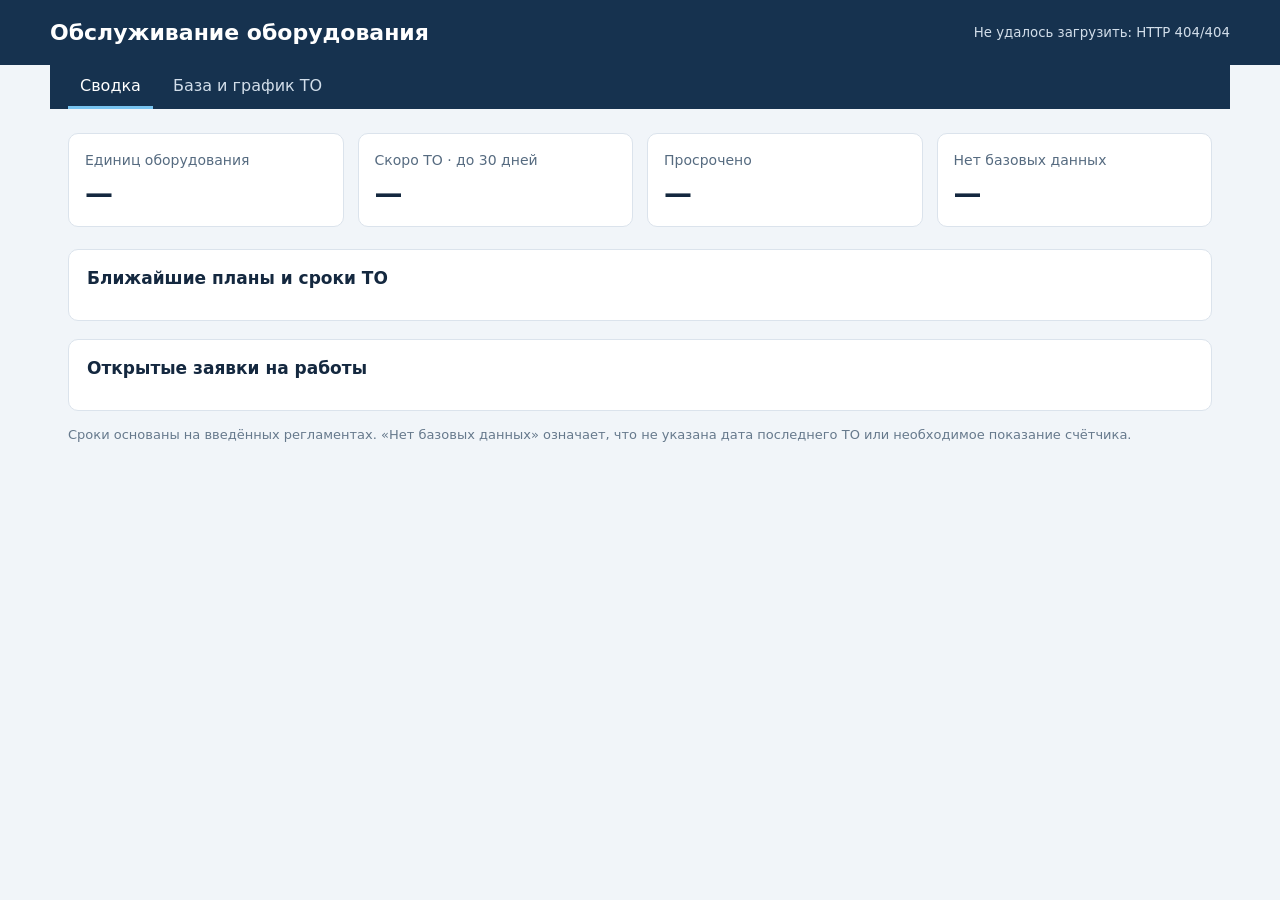
==== services/maintenance/app/static/index.html @ 86420192 "initial project structure" ====
<!doctype html>
<html lang="ru">
<head>
  <meta charset="utf-8">
  <meta name="viewport" content="width=device-width, initial-scale=1">
  <title>ПТО оборудования — завод строительных материалов</title>
  <style>
    :root { font-family: Inter, Segoe UI, system-ui, sans-serif; color: #14283f; background: #f1f5f9; }
    * { box-sizing: border-box; }
    body { margin: 0; }
    header { background: #16324f; color: white; padding: 20px max(20px, calc((100vw - 1180px)/2)); display: flex; justify-content: space-between; align-items: center; gap: 16px; }
    h1 { margin: 0; font-size: 22px; }
    header small { color: #d2deea; }
    main { max-width: 1180px; margin: auto; padding: 24px 18px 48px; }
    .summary { display: grid; grid-template-columns: repeat(4, 1fr); gap: 14px; margin-bottom: 22px; }
    .tile, section { background: white; border: 1px solid #dbe3ec; border-radius: 10px; }
    .tile { padding: 16px; }
    .tile span { color: #566b80; font-size: 14px; }
    .tile strong { display: block; font-size: 28px; margin-top: 8px; font-variant-numeric: tabular-nums; }
    section { padding: 18px; margin-top: 18px; }
    h2 { font-size: 17px; margin: 0 0 14px; }
    .tabs { display: flex; gap: 8px; padding: 0 18px; max-width: 1180px; margin: auto; background: #16324f; }
    .tabs button { border: 0; border-bottom: 3px solid transparent; background: transparent; color: #d2deea; padding: 11px 12px; font: inherit; cursor: pointer; }
    .tabs button[aria-selected="true"] { color: white; border-bottom-color: #78c4f0; }
    .view-title { display: flex; flex-wrap: wrap; align-items: baseline; justify-content: space-between; gap: 8px 16px; }
    .view-title p { color: #566b80; margin: -6px 0 14px; font-size: 13px; }
    .table-wrap { overflow-x: auto; }
    table { width: 100%; border-collapse: collapse; min-width: 680px; }
    th, td { text-align: left; padding: 11px 10px; border-bottom: 1px solid #e5ebf1; font-size: 14px; }
    th { color: #566b80; font-weight: 600; }
    .status { font-weight: 600; }
    .ok { color: #18794e; } .due_soon { color: #9a5a00; } .overdue { color: #b42318; } .unknown { color: #566b80; }
    .empty { color: #566b80; padding: 12px 0; }
    footer { color: #66798c; font-size: 13px; margin-top: 16px; }
    @media (max-width: 720px) { .summary { grid-template-columns: repeat(2, 1fr); } header { align-items: flex-start; flex-direction: column; } }
    @media (max-width: 380px) { .summary { grid-template-columns: 1fr 1fr; gap: 8px; } .tile { padding: 12px; } .tile strong { font-size: 23px; } }
  </style>
</head>
<body>
  <header><h1>Обслуживание оборудования</h1><small id="updated" aria-live="polite">Загружаю данные…</small></header>
  <nav class="tabs" role="tablist" aria-label="Разделы ПТО">
    <button type="button" id="tab-overview" role="tab" aria-selected="true" aria-controls="view-overview">Сводка</button>
    <button type="button" id="tab-database" role="tab" aria-selected="false" aria-controls="view-database">База и график ТО</button>
  </nav>
  <main>
    <div id="view-overview" role="tabpanel" aria-labelledby="tab-overview">
      <div class="summary" aria-label="Сводка по обслуживанию">
        <div class="tile"><span>Единиц оборудования</span><strong id="equipment-count">—</strong></div>
        <div class="tile"><span>Скоро ТО · до 30 дней</span><strong id="due-soon">—</strong></div>
        <div class="tile"><span>Просрочено</span><strong id="overdue">—</strong></div>
        <div class="tile"><span>Нет базовых данных</span><strong id="unknown">—</strong></div>
      </div>
      <section><h2>Ближайшие планы и сроки ТО</h2><div id="plans" class="table-wrap" aria-live="polite"></div></section>
      <section><h2>Открытые заявки на работы</h2><div id="orders" class="table-wrap"></div></section>
    </div>
    <div id="view-database" role="tabpanel" aria-labelledby="tab-database" hidden>
      <section>
        <div class="view-title"><h2>Реестр оборудования</h2><p>Карточки оборудования, загруженные в базу ПТО</p></div>
        <div id="equipment" class="table-wrap" aria-live="polite"></div>
      </section>
      <section>
        <div class="view-title"><h2>График технического обслуживания</h2><p>Регламент, факт последнего ТО и расчёт следующего срока</p></div>
        <div id="schedule" class="table-wrap" aria-live="polite"></div>
        <footer>Если последнее ТО или показания наработки не внесены, срок не рассчитывается и отображается как «Нет базовых данных». Для цехов действует регламент раз в 6 месяцев, для трансформатора КТП — раз в 12 месяцев.</footer>
      </section>
    </div>
    <footer>Сроки основаны на введённых регламентах. «Нет базовых данных» означает, что не указана дата последнего ТО или необходимое показание счётчика.</footer>
  </main>
  <script>
    const statusNames = { ok: "В срок", due_soon: "Скоро ТО", overdue: "Просрочено", unknown: "Нет базовых данных" };
    const equipmentTypes = { transformer: "Трансформатор", electric_motor: "Электродвигатель", pump: "Насос", compressor: "Компрессор" };
    const siteNames = {
      "workshop-dry-mix-1": "Производство сухих смесей 1",
      "workshop-dry-mix-2": "Производство сухих смесей 2",
      "workshop-emulsion": "Производство эмульсии",
      "workshop-raw-prep": "Подготовка сырья",
      "workshop-compressor": "Компрессорная",
      "ktp-1": "КТП 10/0,4 кВ"
    };
    const siteLabel = id => siteNames[id] || id;
    const safe = value => String(value ?? "—").replace(/[&<>"']/g, ch => ({"&":"&amp;","<":"&lt;",">":"&gt;","\"":"&quot;","'":"&#39;"}[ch]));
    function renderPlans(items) {
      if (!items.length) return '<p class="empty">Планы обслуживания пока не заведены.</p>';
      return '<table><thead><tr><th>Площадка / оборудование</th><th>Регламент</th><th>Последнее ТО</th><th>До следующего</th><th>Состояние</th></tr></thead><tbody>' + items.map(item => {
        const interval = [item.interval_months ? `${item.interval_months} мес.` : "", item.interval_hours ? `${item.interval_hours} ч` : ""].filter(Boolean).join(" / ") || "—";
        const remaining = [item.remaining_days !== null ? `${item.remaining_days} дн.` : "", item.remaining_hours !== null ? `${item.remaining_hours} ч` : ""].filter(Boolean).join(" / ") || (item.next_service_date || "—");
        return `<tr><td>${safe(item.equipment_name || item.site_id)}<br><small>${safe(item.title)}</small></td><td>${safe(interval)}</td><td>${safe(item.last_service_date)}</td><td>${safe(remaining)}</td><td class="status ${safe(item.status)}">${safe(statusNames[item.status] || item.status)}</td></tr>`;
      }).join("") + '</tbody></table>';
    }
    function renderEquipment(items) {
      if (!items.length) return '<p class="empty">В базе пока нет оборудования. Загрузите перечень из каталога завода.</p>';
      return '<table><thead><tr><th>Наименование</th><th>Площадка</th><th>Тип</th><th>Модель</th><th>Мощность</th><th>Инвентарный №</th><th>Серийный №</th><th>Статус</th></tr></thead><tbody>' + items.map(item =>
        `<tr><td>${safe(item.name)}</td><td>${safe(siteLabel(item.site_id))}</td><td>${safe(equipmentTypes[item.equipment_type] || item.equipment_type)}</td><td>${safe(item.model)}</td><td>${item.rated_power_kva ? `${safe(item.rated_power_kva)} кВА` : "—"}</td><td>${safe(item.inventory_number)}</td><td>${safe(item.serial_number)}</td><td>${safe(item.status === "active" ? "В работе" : item.status === "reserve" ? "Резерв" : item.status)}</td></tr>`
      ).join("") + '</tbody></table>';
    }
    function renderSchedule(items) {
      if (!items.length) return '<p class="empty">График ТО пока не загружен.</p>';
      return '<table><thead><tr><th>Оборудование / площадка</th><th>Регламент</th><th>Последнее ТО</th><th>Следующее ТО</th><th>Осталось</th><th>Статус</th></tr></thead><tbody>' + items.map(item => {
        const interval = [item.interval_months ? `${item.interval_months} мес.` : "", item.interval_hours ? `${item.interval_hours} ч` : ""].filter(Boolean).join(" / ") || "—";
        const remaining = [item.remaining_days !== null ? `${item.remaining_days} дн.` : "", item.remaining_hours !== null ? `${item.remaining_hours} ч` : ""].filter(Boolean).join(" / ") || "—";
        const subject = item.equipment_name || (item.scope === "site" ? siteLabel(item.site_id) : item.title) || item.site_id;
        const scopeLabel = item.scope === "site" ? "всё оборудование площадки" : item.title;
        return `<tr><td>${safe(subject)}<br><small>${safe(siteLabel(item.site_id))} · ${safe(scopeLabel)}</small></td><td>${safe(interval)}</td><td>${safe(item.last_service_date)}</td><td>${safe(item.next_service_date)}</td><td>${safe(remaining)}</td><td class="status ${safe(item.status)}">${safe(statusNames[item.status] || item.status)}</td></tr>`;
      }).join("") + '</tbody></table>';
    }
    function renderOrders(items) {
      if (!items.length) return '<p class="empty">Открытых заявок на обслуживание нет.</p>';
      return '<table><thead><tr><th>Заявка</th><th>Площадка</th><th>Срок</th><th>Ответственный</th><th>Статус</th></tr></thead><tbody>' + items.map(item => `<tr><td>${safe(item.title)}</td><td>${safe(item.site_id)}</td><td>${safe(item.due_at)}</td><td>${safe(item.assignee)}</td><td>${safe(item.status === "planned" ? "Запланирована" : "В работе")}</td></tr>`).join("") + '</tbody></table>';
    }
    async function refresh() {
      try {
        const [dashboardResponse, equipmentResponse] = await Promise.all([fetch('/api/dashboard'), fetch('/api/equipment')]);
        if (!dashboardResponse.ok || !equipmentResponse.ok) throw new Error(`HTTP ${dashboardResponse.status}/${equipmentResponse.status}`);
        const [data, equipmentData] = await Promise.all([dashboardResponse.json(), equipmentResponse.json()]);
        document.getElementById('equipment-count').textContent = data.equipment_count;
        document.getElementById('due-soon').textContent = data.counts.due_soon;
        document.getElementById('overdue').textContent = data.counts.overdue;
        document.getElementById('unknown').textContent = data.counts.unknown;
        document.getElementById('plans').innerHTML = renderPlans(data.plans);
        document.getElementById('orders').innerHTML = renderOrders(data.open_work_orders);
        document.getElementById('equipment').innerHTML = renderEquipment(equipmentData.items || []);
        document.getElementById('schedule').innerHTML = renderSchedule(data.plans || []);
        document.getElementById('updated').textContent = `Обновлено ${new Date(data.updated_at).toLocaleTimeString('ru-RU')}`;
      } catch (error) { document.getElementById('updated').textContent = `Не удалось загрузить: ${error.message}`; }
    }
    document.querySelectorAll('[role="tab"]').forEach(tab => tab.addEventListener('click', () => {
      document.querySelectorAll('[role="tab"]').forEach(item => item.setAttribute('aria-selected', String(item === tab)));
      document.querySelectorAll('[role="tabpanel"]').forEach(panel => { panel.hidden = panel.id !== tab.getAttribute('aria-controls'); });
    }));
    refresh(); setInterval(refresh, 60000);
  </script>
</body>
</html>
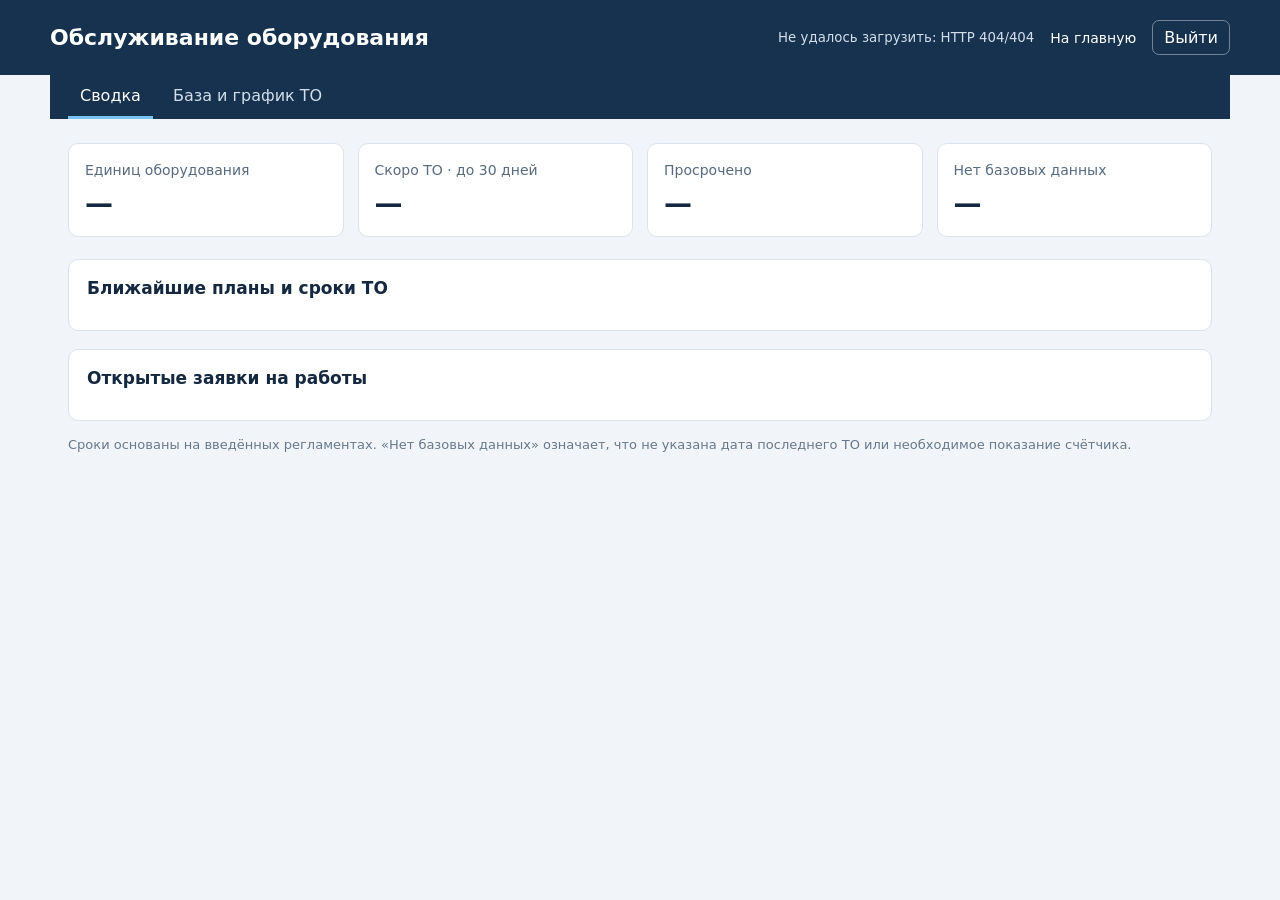
==== commit 9e8eb88e: "Update factory interface and shared login" ====
--- a/services/maintenance/app/static/index.html
+++ b/services/maintenance/app/static/index.html
@@ -3,7 +3,7 @@
 <head>
   <meta charset="utf-8">
   <meta name="viewport" content="width=device-width, initial-scale=1">
-  <title>ПТО оборудования — завод строительных материалов</title>
+  <title>Планово-техническое обслуживание оборудования — завод строительных материалов</title>
   <style>
     :root { font-family: Inter, Segoe UI, system-ui, sans-serif; color: #14283f; background: #f1f5f9; }
     * { box-sizing: border-box; }
@@ -11,6 +11,10 @@
     header { background: #16324f; color: white; padding: 20px max(20px, calc((100vw - 1180px)/2)); display: flex; justify-content: space-between; align-items: center; gap: 16px; }
     h1 { margin: 0; font-size: 22px; }
     header small { color: #d2deea; }
+    .header-tools { display: flex; align-items: center; gap: 16px; }
+    .home-link { color: #fff; text-decoration: none; font-size: 14px; }
+    .home-link:hover, .home-link:focus-visible { text-decoration: underline; }
+    .logout { padding: 7px 11px; border: 1px solid #ffffff66; border-radius: 7px; color: #fff; background: transparent; cursor: pointer; font: inherit; }
     main { max-width: 1180px; margin: auto; padding: 24px 18px 48px; }
     .summary { display: grid; grid-template-columns: repeat(4, 1fr); gap: 14px; margin-bottom: 22px; }
     .tile, section { background: white; border: 1px solid #dbe3ec; border-radius: 10px; }
@@ -37,8 +41,8 @@
   </style>
 </head>
 <body>
-  <header><h1>Обслуживание оборудования</h1><small id="updated" aria-live="polite">Загружаю данные…</small></header>
-  <nav class="tabs" role="tablist" aria-label="Разделы ПТО">
+  <header><h1>Обслуживание оборудования</h1><div class="header-tools"><small id="updated" aria-live="polite">Загружаю данные…</small><a class="home-link" id="home-link" href="http://127.0.0.1:8082/ui">На главную</a><button type="button" class="logout" id="logout">Выйти</button></div></header>
+  <nav class="tabs" role="tablist" aria-label="Планово-техническое обслуживание">
     <button type="button" id="tab-overview" role="tab" aria-selected="true" aria-controls="view-overview">Сводка</button>
     <button type="button" id="tab-database" role="tab" aria-selected="false" aria-controls="view-database">База и график ТО</button>
   </nav>
@@ -55,7 +59,7 @@
     </div>
     <div id="view-database" role="tabpanel" aria-labelledby="tab-database" hidden>
       <section>
-        <div class="view-title"><h2>Реестр оборудования</h2><p>Карточки оборудования, загруженные в базу ПТО</p></div>
+        <div class="view-title"><h2>Реестр оборудования</h2><p>Карточки оборудования, загруженные в базу планово-технического обслуживания</p></div>
         <div id="equipment" class="table-wrap" aria-live="polite"></div>
       </section>
       <section>
@@ -123,6 +127,11 @@
         document.getElementById('updated').textContent = `Обновлено ${new Date(data.updated_at).toLocaleTimeString('ru-RU')}`;
       } catch (error) { document.getElementById('updated').textContent = `Не удалось загрузить: ${error.message}`; }
     }
+    document.getElementById('logout').addEventListener('click', async () => {
+      await fetch('/logout', { method: 'POST', credentials: 'same-origin' });
+      window.location.replace('/login');
+    });
+    document.getElementById('home-link').href = `${window.location.protocol}//${window.location.hostname}:8082/ui`;
     document.querySelectorAll('[role="tab"]').forEach(tab => tab.addEventListener('click', () => {
       document.querySelectorAll('[role="tab"]').forEach(item => item.setAttribute('aria-selected', String(item === tab)));
       document.querySelectorAll('[role="tabpanel"]').forEach(panel => { panel.hidden = panel.id !== tab.getAttribute('aria-controls'); });
